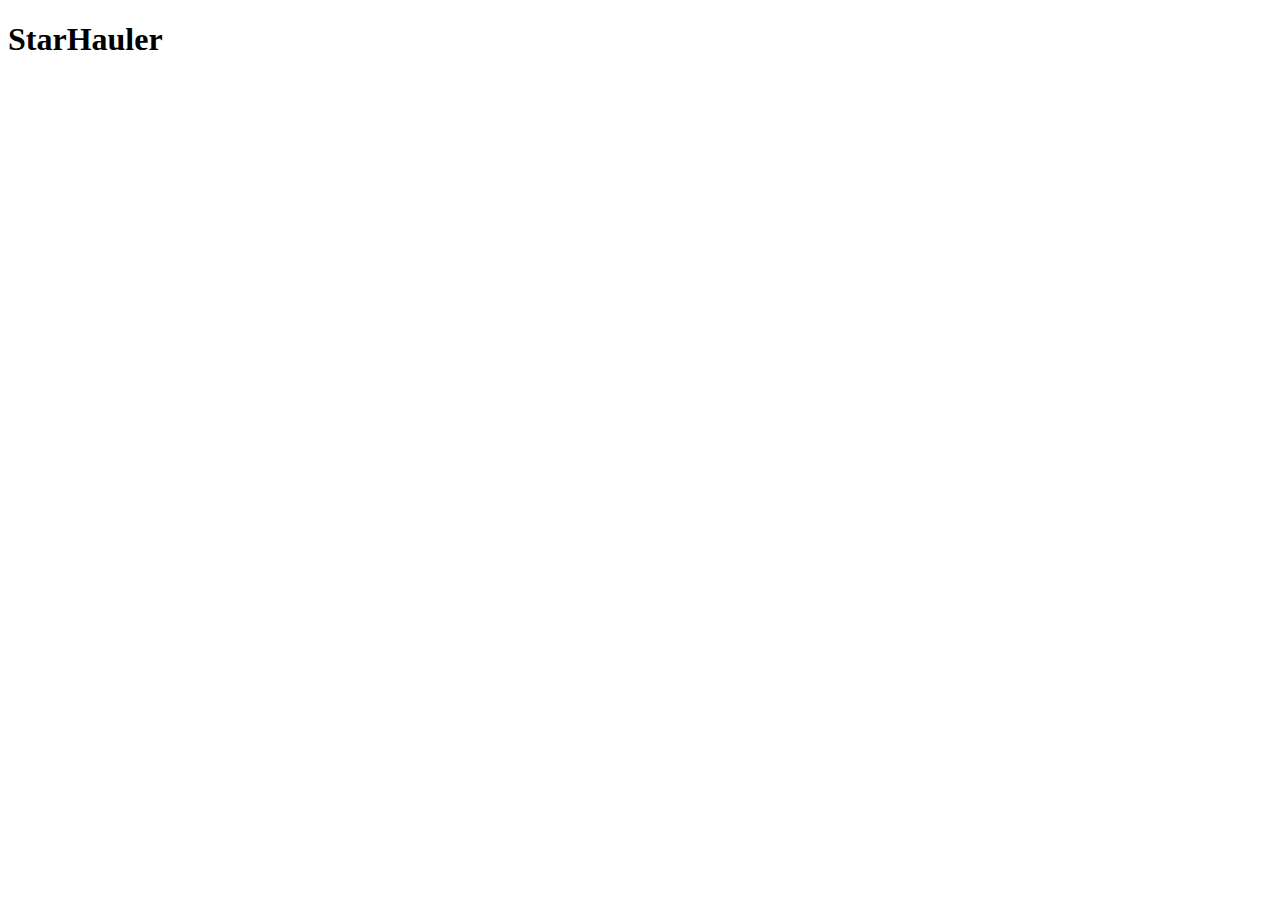
==== project/Site/index.html @ ae99960b "Added basic structure" ====
<!DOCTYPE html>
<html lang="en">
<head>
    <meta charset="UTF-8">
    <meta name="viewport" content="width=device-width, initial-scale=1.0">
    <title>StarHauler</title>
    <link rel="stylesheet" href="./style/style.css">
    <script src="./script/script.js"></script>
</head>
<body>
    <div id="header">
        <div id="menuBtn"></div>
        <div id="logo"><h1>StarHauler</h1></div>
    </div>
    <div id="calculator">
        <div id="routeMenu">
            <div id="routes"></div>
            <div id="addRouteBtn"></div>
        </div>
        <div id="cmdtyInputs">
            
        </div>
    </div>
</body>
</html>
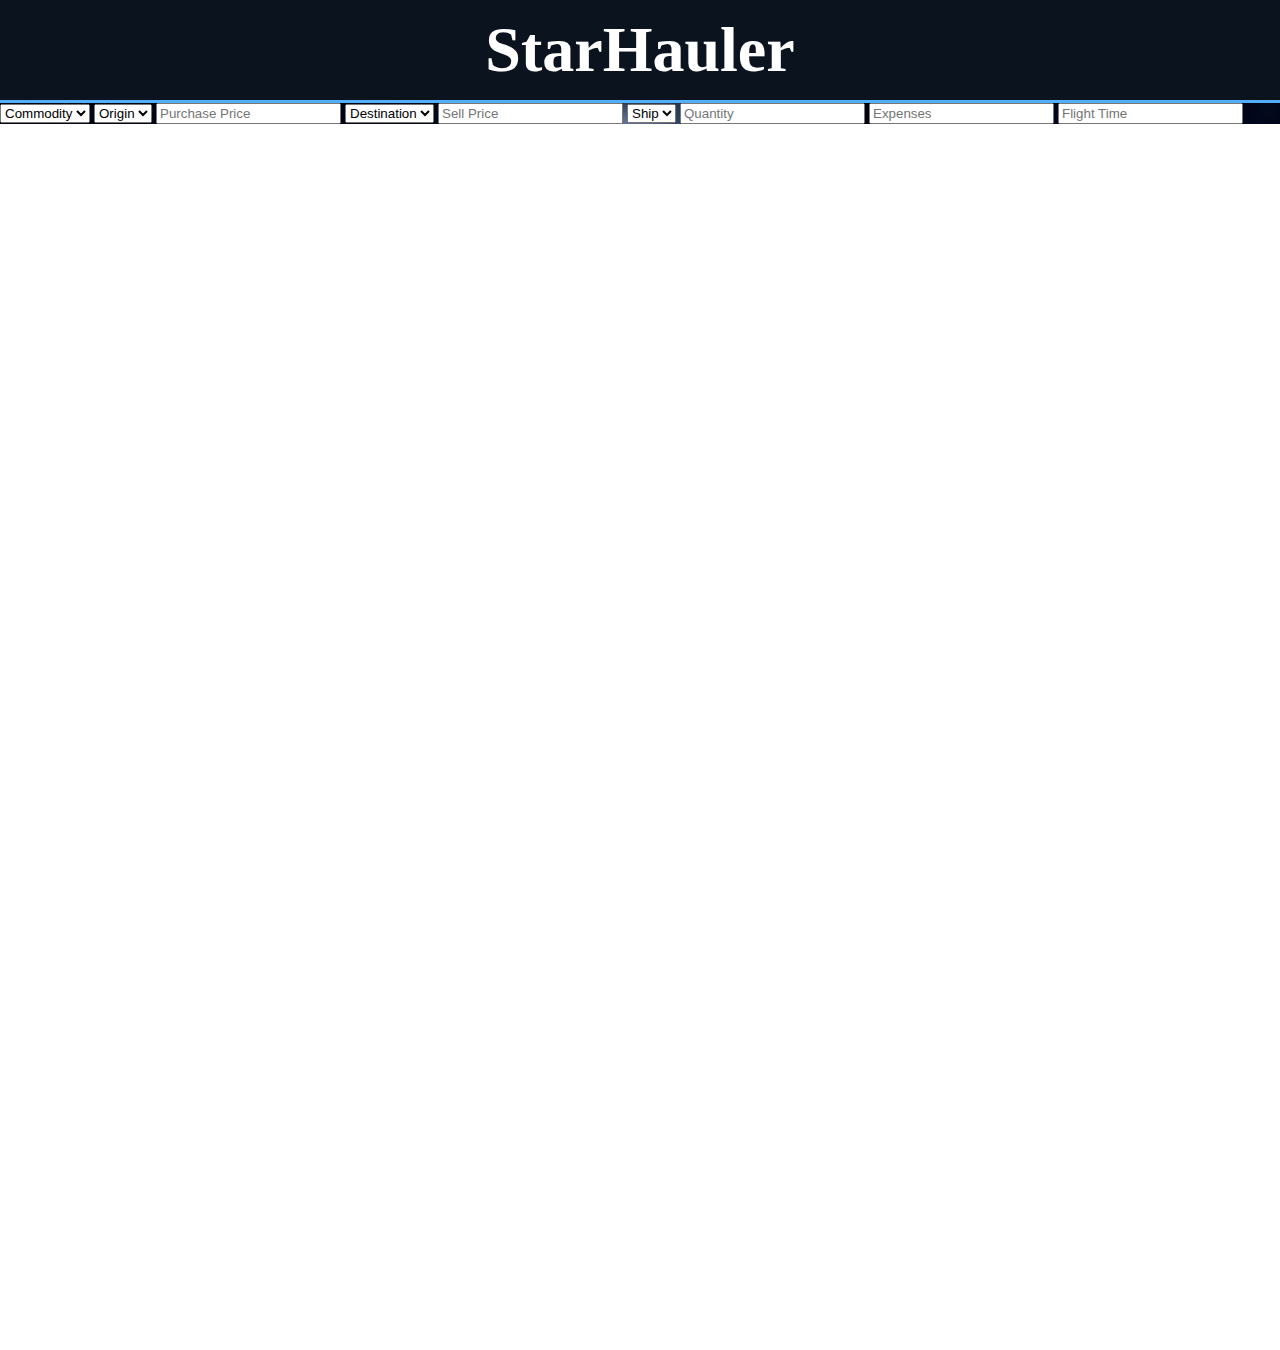
==== commit e7c30a6a: "Worked on basic structure and added first bits of styling" ====
--- a/project/Site/index.html
+++ b/project/Site/index.html
@@ -1,5 +1,6 @@
 <!DOCTYPE html>
 <html lang="en">
+
 <head>
     <meta charset="UTF-8">
     <meta name="viewport" content="width=device-width, initial-scale=1.0">
@@ -7,19 +8,41 @@
     <link rel="stylesheet" href="./style/style.css">
     <script src="./script/script.js"></script>
 </head>
+
 <body>
     <div id="header">
         <div id="menuBtn"></div>
-        <div id="logo"><h1>StarHauler</h1></div>
+        <div id="logo">
+            <h1>StarHauler</h1>
+        </div>
     </div>
-    <div id="calculator">
-        <div id="routeMenu">
-            <div id="routes"></div>
-            <div id="addRouteBtn"></div>
-        </div>
-        <div id="cmdtyInputs">
-            
+    <div id="content">
+        <div id="calculator">
+            <div id="routeMenu">
+                <div id="routes"></div>
+                <div id="addRouteBtn"></div>
+            </div>
+            <div id="cmdtyInputs">
+                <select id="commodity">
+                    <option value="" disabled selected>Commodity</option>
+                </select>
+                <select id="origin">
+                    <option value="" disabled selected>Origin</option>
+                </select>
+                <input type="number" id="purchasePrice" placeholder="Purchase Price">
+                <select id="destination">
+                    <option value="" disabled selected>Destination</option>
+                </select>
+                <input type="number" id="sellPrice" placeholder="Sell Price">
+                <select id="ship">
+                    <option value="" disabled selected>Ship</option>
+                </select>
+                <input type="number" id="quantity" placeholder="Quantity">
+                <input type="number" id="expenses" placeholder="Expenses">
+                <input type="number" id="flightTime" placeholder="Flight Time">
+            </div>
         </div>
     </div>
 </body>
+
 </html>--- a/project/Site/style/style.css
+++ b/project/Site/style/style.css
@@ -0,0 +1,39 @@
+body {
+    margin: 0;
+    padding: 0;
+    height: 150vh;
+}
+
+#header {
+    background-color: #0B131F;
+    color: white;
+    text-align: center;
+    height: 100px;
+    width: 100vw;
+    position: sticky;
+    top: -100px;
+    margin: 0;
+    border-bottom: #54ADF7 3px solid;
+}
+
+#logo {
+    font-size: 2em;
+    margin: auto 0 auto 0;
+    padding: 0;
+    line-height: 100px;
+}
+
+#logo h1 {
+    margin: 0;
+    padding: 0;
+}
+
+#menuBtn {
+    display: none;
+    margin: auto 0 auto 0;
+}
+
+
+#content {
+    background-image: url("../img/bg.webp");
+}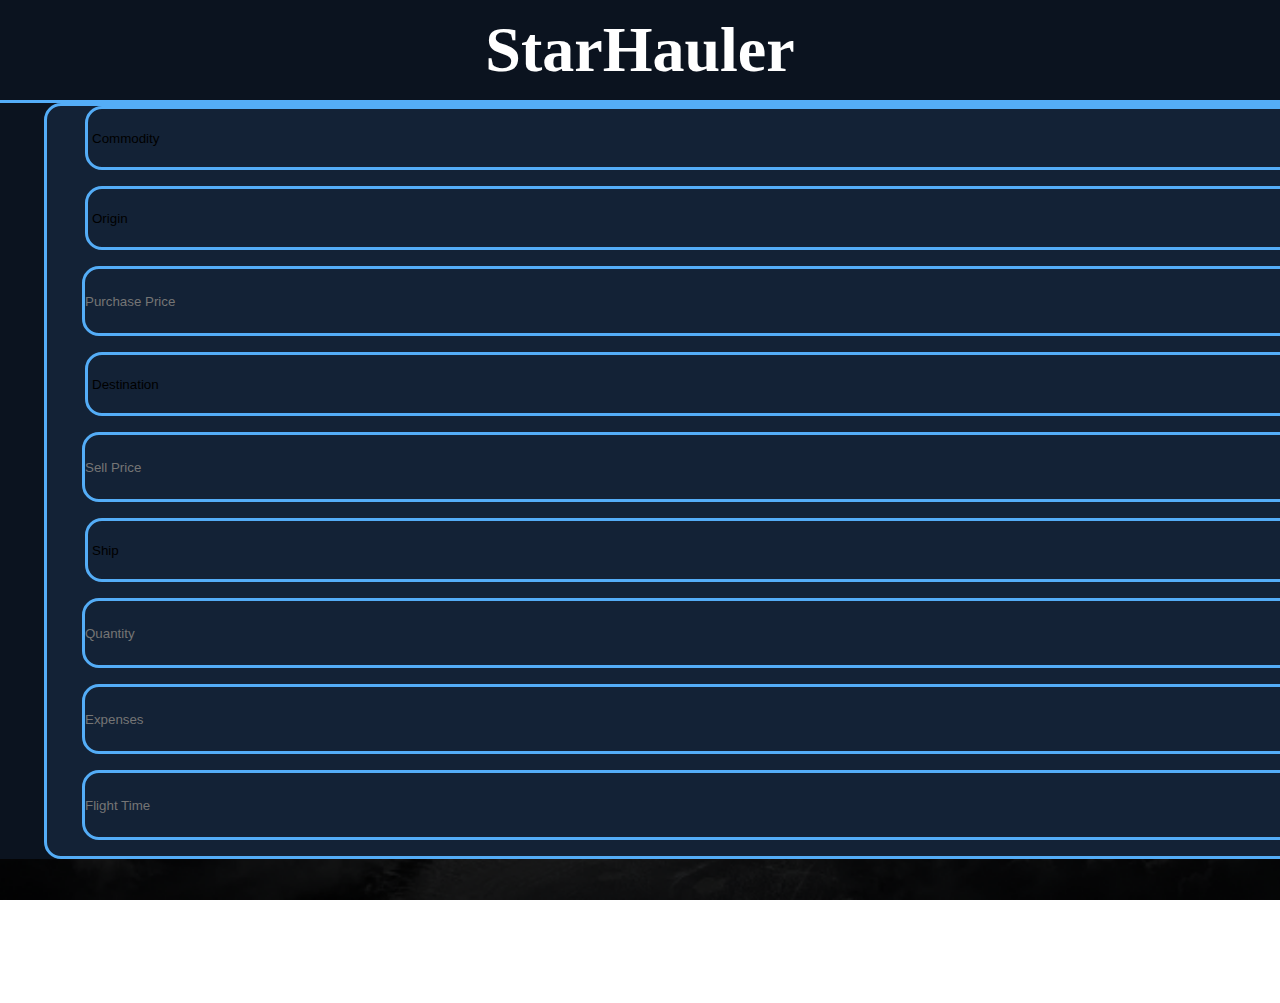
==== commit 5e4e45ec: "Introduced CSS variables & worked on styling" ====
--- a/project/Site/index.html
+++ b/project/Site/index.html
@@ -22,24 +22,26 @@
                 <div id="routes"></div>
                 <div id="addRouteBtn"></div>
             </div>
-            <div id="cmdtyInputs">
-                <select id="commodity">
-                    <option value="" disabled selected>Commodity</option>
-                </select>
-                <select id="origin">
-                    <option value="" disabled selected>Origin</option>
-                </select>
-                <input type="number" id="purchasePrice" placeholder="Purchase Price">
-                <select id="destination">
-                    <option value="" disabled selected>Destination</option>
-                </select>
-                <input type="number" id="sellPrice" placeholder="Sell Price">
-                <select id="ship">
-                    <option value="" disabled selected>Ship</option>
-                </select>
-                <input type="number" id="quantity" placeholder="Quantity">
-                <input type="number" id="expenses" placeholder="Expenses">
-                <input type="number" id="flightTime" placeholder="Flight Time">
+            <div id="inputs">
+                <div id="cmdtyInputs">
+                    <select id="commodity">
+                        <option value="" disabled selected>Commodity</option>
+                    </select>
+                    <select id="origin">
+                        <option value="" disabled selected>Origin</option>
+                    </select>
+                    <input type="number" id="purchasePrice" placeholder="Purchase Price">
+                    <select id="destination">
+                        <option value="" disabled selected>Destination</option>
+                    </select>
+                    <input type="number" id="sellPrice" placeholder="Sell Price">
+                    <select id="ship">
+                        <option value="" disabled selected>Ship</option>
+                    </select>
+                    <input type="number" id="quantity" placeholder="Quantity">
+                    <input type="number" id="expenses" placeholder="Expenses">
+                    <input type="number" id="flightTime" placeholder="Flight Time">
+                </div>
             </div>
         </div>
     </div>
--- a/project/Site/style/style.css
+++ b/project/Site/style/style.css
@@ -1,19 +1,41 @@
+:root {
+    --primary-color: #0B131F;
+    --secondary-color: #132236;
+    --text-color: white;
+    --border-color: #54ADF7;
+
+    --border: var(--border-color) 3px solid;
+    --border-radius: 17px;
+
+
+    --background-image: url("../img/bgDark.png");
+
+    --inputs-width: 1230px;
+    --inputs-height: 64px;
+    --inputs-vertical-margin: 16px;
+    --inputs-other-vertical-margin: 30px;
+
+    
+}
+
 body {
     margin: 0;
     padding: 0;
-    height: 150vh;
+    height: 100vh;
+    overflow-x: hidden;
+
 }
 
 #header {
-    background-color: #0B131F;
-    color: white;
+    background-color: var(--primary-color);
+    color: var(--text-color);
     text-align: center;
     height: 100px;
     width: 100vw;
     position: sticky;
     top: -100px;
     margin: 0;
-    border-bottom: #54ADF7 3px solid;
+    border-bottom: var(--border);
 }
 
 #logo {
@@ -33,7 +55,67 @@
     margin: auto 0 auto 0;
 }
 
+#calculator {
+    display: flex;
+    flex-direction: column;
+    justify-content: space-around;
+    align-items: center;
+    margin: auto;
+    background-color: var(--primary-color);
+    width: 1400px;
+}
+
+#inputs {
+    display: flex;
+    flex-direction: column;
+    justify-content: space-around;
+    align-items: center;
+    width: 1306px;
+    margin: auto;
+    margin: 0;
+    padding: 0;
+    border: var(--border);
+    border-radius: var(--border-radius);
+    background-color: var(--secondary-color);
+}
+
+#cmdtyInputs {
+    display: flex;
+    flex-direction: column;
+    justify-content: space-around;
+    align-items: center;
+    margin: 0;
+    padding: 0;
+}
+
+#cmdtyInputs input {
+    margin: 0;
+    margin-bottom: var(--inputs-vertical-margin);
+    padding: 0;
+    width: var(--inputs-width);
+    height: var(--inputs-height);
+    border: var(--border);
+    background-color: var(--secondary-color);
+    border-radius: var(--border-radius);
+}
+
+#cmdtyInputs select {
+    margin: 0;
+    margin-bottom: var(--inputs-vertical-margin);
+    padding: 0;
+    width: var(--inputs-width);
+    height: var(--inputs-height);
+    border: var(--border);
+    background-color: var(--secondary-color);
+    border-radius: var(--border-radius);
+}
+
 
 #content {
-    background-image: url("../img/bg.webp");
+    background-image: var(--background-image);
+    background-size: cover;
+    background-position: center;
+    background-attachment: fixed;
+    height: 100vh;
+    width: 100vw;
 }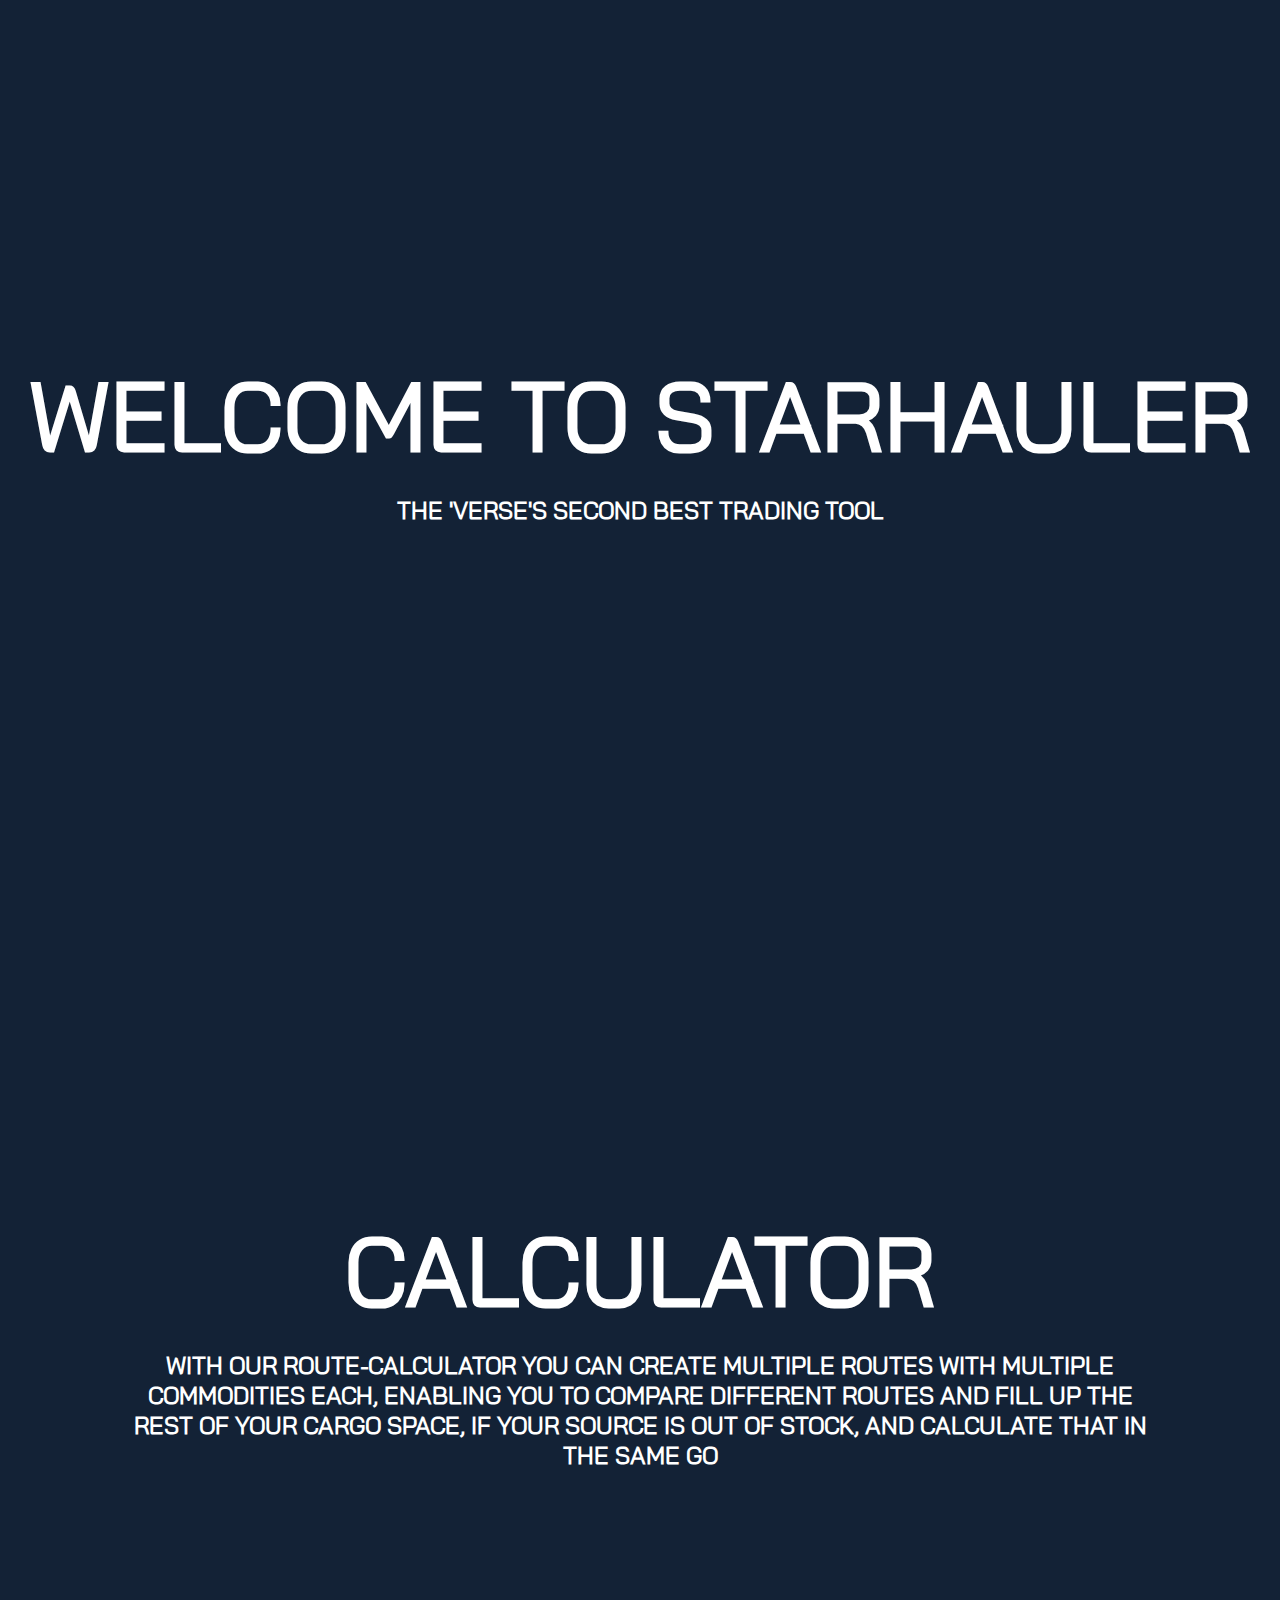
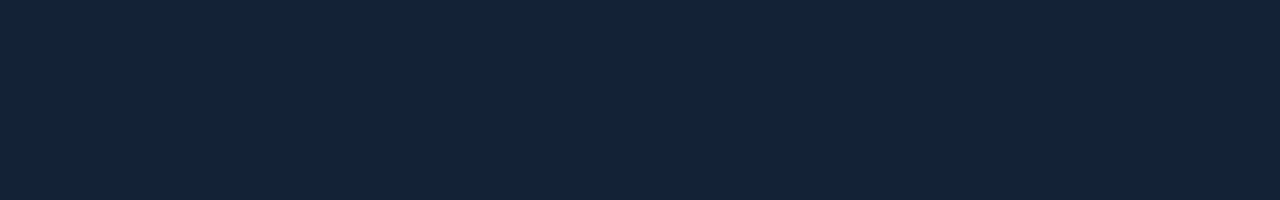
==== commit 8037ffbc: "Created startpage, made calculator outputs, worked on styling, added fullscreen library" ====
--- a/project/Site/index.html
+++ b/project/Site/index.html
@@ -5,46 +5,25 @@
     <meta charset="UTF-8">
     <meta name="viewport" content="width=device-width, initial-scale=1.0">
     <title>StarHauler</title>
+
+    <link rel="stylesheet" href="./librarys/fullPage.js-master/dist/fullpage.css">
+    <script src="./librarys/fullPage.js-master/dist/fullpage.js"></script>
+
     <link rel="stylesheet" href="./style/style.css">
     <script src="./script/script.js"></script>
 </head>
 
 <body>
-    <div id="header">
-        <div id="menuBtn"></div>
-        <div id="logo">
-            <h1>StarHauler</h1>
-        </div>
-    </div>
-    <div id="content">
-        <div id="calculator">
-            <div id="routeMenu">
-                <div id="routes"></div>
-                <div id="addRouteBtn"></div>
-            </div>
-            <div id="inputs">
-                <div id="cmdtyInputs">
-                    <select id="commodity">
-                        <option value="" disabled selected>Commodity</option>
-                    </select>
-                    <select id="origin">
-                        <option value="" disabled selected>Origin</option>
-                    </select>
-                    <input type="number" id="purchasePrice" placeholder="Purchase Price">
-                    <select id="destination">
-                        <option value="" disabled selected>Destination</option>
-                    </select>
-                    <input type="number" id="sellPrice" placeholder="Sell Price">
-                    <select id="ship">
-                        <option value="" disabled selected>Ship</option>
-                    </select>
-                    <input type="number" id="quantity" placeholder="Quantity">
-                    <input type="number" id="expenses" placeholder="Expenses">
-                    <input type="number" id="flightTime" placeholder="Flight Time">
-                </div>
-            </div>
-        </div>
-    </div>
+    <section id="startSection">
+        <h1>Welcome to StarHauler</h1>
+        <h2>The 'Verse's second best trading tool</h2>
+    </section>
+    <section id="section2">
+        <h1>calculator</h1>
+        <h2>With our route-calculator you can create multiple routes with multiple commodities each,
+            enabling you to compare different routes and fill up the rest of your cargo space, if your source is out of stock, and calculate that in the same go</h2>
+        </h2>
+    </section>
 </body>
 
 </html>--- a/project/Site/librarys/fullPage.js-master/dist/fullpage.css
+++ b/project/Site/librarys/fullPage.js-master/dist/fullpage.css
@@ -0,0 +1,324 @@
+/*!
+ * fullPage 4.0.35
+ * https://github.com/alvarotrigo/fullPage.js
+ *
+ * @license GPLv3 for open source use only
+ * or Fullpage Commercial License for commercial use
+ * http://alvarotrigo.com/fullPage/pricing/
+ *
+ * Copyright (C) 2021 http://alvarotrigo.com/fullPage - A project by Alvaro Trigo
+ */
+html.fp-enabled,
+.fp-enabled body {
+    margin: 0;
+    padding: 0;
+    overflow:hidden;
+
+    /*Avoid flicker on slides transitions for mobile phones #336 */
+    -webkit-tap-highlight-color: rgba(0,0,0,0);
+}
+.fp-section {
+    position: relative;
+    -webkit-box-sizing: border-box; /* Safari<=5 Android<=3 */
+    -moz-box-sizing: border-box; /* <=28 */
+    box-sizing: border-box;
+    height: 100%;
+    display: block;
+}
+.fp-slide {
+    float: left;
+}
+.fp-slide, .fp-slidesContainer {
+    height: 100%;
+    display: block;
+}
+.fp-slides {
+    z-index:1;
+    height: 100%;
+    overflow: hidden;
+    position: relative;
+    -webkit-transition: all 0.3s ease-out; /* Safari<=6 Android<=4.3 */
+    transition: all 0.3s ease-out;
+}
+.fp-table{
+    display: flex;
+    flex-direction: column;
+    justify-content: center;
+    width: 100%;
+}
+.fp-slidesContainer {
+    float: left;
+    position: relative;
+}
+.fp-controlArrow {
+    -webkit-user-select: none; /* webkit (safari, chrome) browsers */
+    -moz-user-select: none; /* mozilla browsers */
+    -khtml-user-select: none; /* webkit (konqueror) browsers */
+    -ms-user-select: none; /* IE10+ */
+    position: absolute;
+    z-index: 4;
+    top: 50%;
+    cursor: pointer;
+    margin-top: -38px;
+    -webkit-transform: translate3d(0,0,0);
+    -ms-transform: translate3d(0,0,0);
+    transform: translate3d(0,0,0);
+}
+.fp-prev{
+    left: 15px;
+}
+.fp-next{
+    right: 15px;
+}
+.fp-arrow{
+    width: 0;
+    height: 0;
+    border-style: solid;
+}
+.fp-arrow.fp-prev {
+    border-width: 38.5px 34px 38.5px 0;
+    border-color: transparent #fff transparent transparent;
+}
+.fp-arrow.fp-next {
+    border-width: 38.5px 0 38.5px 34px;
+    border-color: transparent transparent transparent #fff;
+}
+.fp-notransition {
+    -webkit-transition: none !important;
+    transition: none !important;
+}
+#fp-nav {
+    position: fixed;
+    z-index: 100;
+    top: 50%;
+    opacity: 1;
+    transform: translateY(-50%);
+    -ms-transform: translateY(-50%);
+    -webkit-transform: translate3d(0,-50%,0);
+    pointer-events: none;
+}
+#fp-nav.fp-right {
+    right: 17px;
+}
+#fp-nav.fp-left {
+    left: 17px;
+}
+.fp-slidesNav{
+    position: absolute;
+    z-index: 4;
+    opacity: 1;
+    -webkit-transform: translate3d(0,0,0);
+    -ms-transform: translate3d(0,0,0);
+    transform: translate3d(0,0,0);
+    left: 0 !important;
+    right: 0;
+    margin: 0 auto !important;
+    pointer-events: none;
+}
+.fp-slidesNav.fp-bottom {
+    bottom: 17px;
+}
+.fp-slidesNav.fp-top {
+    top: 17px;
+}
+#fp-nav ul,
+.fp-slidesNav ul {
+  margin: 0;
+  padding: 0;
+}
+#fp-nav ul li,
+.fp-slidesNav ul li {
+    display: block;
+    width: 14px;
+    height: 13px;
+    margin: 7px;
+    position:relative;
+}
+.fp-slidesNav ul li {
+    display: inline-block;
+}
+#fp-nav ul li a,
+.fp-slidesNav ul li a {
+    display: block;
+    position: relative;
+    z-index: 1;
+    width: 100%;
+    height: 100%;
+    cursor: pointer;
+    text-decoration: none;
+    pointer-events: all;
+}
+#fp-nav ul li a.active span,
+.fp-slidesNav ul li a.active span,
+#fp-nav ul li:hover a.active span,
+.fp-slidesNav ul li:hover a.active span{
+    height: 12px;
+    width: 12px;
+    margin: -6px 0 0 -6px;
+    border-radius: 100%;
+ }
+#fp-nav ul li a span,
+.fp-slidesNav ul li a span {
+    border-radius: 50%;
+    position: absolute;
+    z-index: 1;
+    height: 4px;
+    width: 4px;
+    border: 0;
+    background: #333;
+    left: 50%;
+    top: 50%;
+    margin: -2px 0 0 -2px;
+    -webkit-transition: all 0.1s ease-in-out;
+    -moz-transition: all 0.1s ease-in-out;
+    -o-transition: all 0.1s ease-in-out;
+    transition: all 0.1s ease-in-out;
+}
+#fp-nav ul li:hover a span,
+.fp-slidesNav ul li:hover a span{
+    width: 10px;
+    height: 10px;
+    margin: -5px 0px 0px -5px;
+}
+#fp-nav ul li .fp-tooltip {
+    position: absolute;
+    top: -2px;
+    color: #fff;
+    font-size: 14px;
+    font-family: arial, helvetica, sans-serif;
+    white-space: nowrap;
+    max-width: 220px;
+    overflow: hidden;
+    display: block;
+    opacity: 0;
+    width: 0;
+    cursor: pointer;
+}
+#fp-nav ul li:hover .fp-tooltip,
+#fp-nav.fp-show-active a.active + .fp-tooltip {
+    -webkit-transition: opacity 0.2s ease-in;
+    transition: opacity 0.2s ease-in;
+    width: auto;
+    opacity: 1;
+}
+#fp-nav ul li .fp-tooltip.fp-right {
+    right: 20px;
+}
+#fp-nav ul li .fp-tooltip.fp-left {
+    left: 20px;
+}
+.fp-auto-height.fp-section,
+.fp-auto-height .fp-slide{
+    height: auto !important;
+}
+
+.fp-responsive .fp-is-overflow.fp-section{
+    height: auto !important;
+}
+
+/* Tries to prevent overwrites #4657 */
+.fp-enabled .fp-scrollable{
+    overflow: visible;
+    height: initial;
+}
+
+/* Used with autoScrolling: false */ 
+.fp-scrollable.fp-responsive .fp-is-overflow.fp-section,
+.fp-scrollable .fp-section,
+.fp-scrollable .fp-slide{
+   /* Fallback for browsers that do not support Custom Properties */
+   height: 100vh;
+   height: calc(var(--vh, 1vh) * 100);
+}
+
+.fp-scrollable.fp-responsive .fp-is-overflow.fp-section:not(.fp-auto-height):not([data-percentage]),
+.fp-scrollable .fp-section:not(.fp-auto-height):not([data-percentage]),
+.fp-scrollable .fp-slide:not(.fp-auto-height):not([data-percentage]){
+    /* Fallback for browsers that do not support Custom Properties */
+    min-height: 100vh;
+    min-height: calc(var(--vh, 1vh) * 100);
+}
+
+/* Disabling vertical centering on scrollable elements */
+.fp-overflow{
+    justify-content: flex-start;
+}
+
+body:not(.fp-responsive) .fp-overflow{
+    max-height: 100vh;
+    max-height: 100dvh; /* fix for new browsers */
+}
+
+/* No scrollable when using auto-height */
+.fp-scrollable .fp-auto-height .fp-overflow{
+    max-height: none;
+}
+
+.fp-is-overflow .fp-overflow.fp-auto-height-responsive,
+.fp-is-overflow .fp-overflow.fp-auto-height,
+.fp-is-overflow > .fp-overflow{
+    overflow-y: auto;
+}
+.fp-overflow{
+    outline:none;
+}
+
+.fp-overflow.fp-table{
+    display: block;
+}
+
+.fp-responsive .fp-auto-height-responsive.fp-section,
+.fp-responsive .fp-auto-height-responsive .fp-slide,
+.fp-responsive .fp-auto-height-responsive .fp-overflow{
+    height: auto !important;
+    min-height: auto !important;
+}
+
+/*Only display content to screen readers*/
+.fp-sr-only{
+    position: absolute;
+    width: 1px;
+    height: 1px;
+    padding: 0;
+    overflow: hidden;
+    clip: rect(0, 0, 0, 0);
+    white-space: nowrap;
+    border: 0;
+}
+
+/* Customize website's scrollbar like Mac OS
+Not supports in Firefox and IE */
+.fp-scroll-mac .fp-overflow::-webkit-scrollbar {
+    background-color: transparent;
+    width: 9px;
+}
+.fp-scroll-mac .fp-overflow::-webkit-scrollbar-track {
+    background-color: transparent;
+}
+.fp-scroll-mac .fp-overflow::-webkit-scrollbar-thumb {
+    background-color: rgba(0,0,0,.4);
+    border-radius: 16px;
+    border: 4px solid transparent;
+}
+.fp-warning,
+.fp-watermark{
+    z-index: 9999999;
+    position: absolute;
+    bottom: 0;
+}
+.fp-warning,
+.fp-watermark a{
+    text-decoration: none;
+    color: #000;
+    background: rgba(255,255,255,0.6);
+    padding: 5px 8px;
+    font-size: 14px;
+    font-family: arial;
+    color: black;
+    display: inline-block;
+    border-radius: 3px;
+    margin: 12px;
+}
+.fp-noscroll .fp-overflow{
+    overflow: hidden;
+}--- a/project/Site/style/style.css
+++ b/project/Site/style/style.css
@@ -1,3 +1,8 @@
+@font-face {
+    font-family: 'Bai Jamjuree';
+    src: url("../font/BaiJamjuree-Regular.ttf");
+}
+
 :root {
     --primary-color: #0B131F;
     --secondary-color: #132236;
@@ -18,12 +23,14 @@
     
 }
 
+/* Calculator & General */
+
 body {
     margin: 0;
     padding: 0;
     height: 100vh;
     overflow-x: hidden;
-
+    font-family: 'Bai Jamjuree', sans-serif;
 }
 
 #header {
@@ -60,8 +67,10 @@
     flex-direction: column;
     justify-content: space-around;
     align-items: center;
-    margin: auto;
+    margin: 0 auto 0 auto;
     background-color: var(--primary-color);
+    border: var(--border);
+    border-radius: var(--border-radius);
     width: 1400px;
 }
 
@@ -71,9 +80,8 @@
     justify-content: space-around;
     align-items: center;
     width: 1306px;
-    margin: auto;
-    margin: 0;
-    padding: 0;
+    margin: var(--inputs-other-vertical-margin) auto var(--inputs-other-vertical-margin) auto;
+    padding: var(--inputs-other-vertical-margin) 0 calc(var(--inputs-other-vertical-margin) - var(--inputs-vertical-margin)) 0;
     border: var(--border);
     border-radius: var(--border-radius);
     background-color: var(--secondary-color);
@@ -116,6 +124,60 @@
     background-size: cover;
     background-position: center;
     background-attachment: fixed;
-    height: 100vh;
+    min-height: calc(100vh - 100px);
     width: 100vw;
+    margin: 0;
+    padding: var(--inputs-other-vertical-margin) 0 calc(var(--inputs-other-vertical-margin) - var(--inputs-vertical-margin)) 0;
+}
+
+#outputs {
+    display: flex;
+    flex-direction: column;
+    justify-content: space-around;
+    align-items: center;
+    width: 1306px;
+    margin: 0 auto var(--inputs-other-vertical-margin) auto;
+    padding: var(--inputs-other-vertical-margin) 0 calc(var(--inputs-other-vertical-margin) - var(--inputs-vertical-margin)) 0;
+    border: var(--border);
+    border-radius: var(--border-radius);
+    background-color: var(--secondary-color);
+}
+
+#outputs div {
+    margin: 0;
+    margin-bottom: var(--inputs-vertical-margin);
+    padding: 0;
+    width: var(--inputs-width);
+    height: var(--inputs-height);
+    border: var(--border);
+    background-color: var(--secondary-color);
+    border-radius: var(--border-radius);
+}
+
+
+/* Homepage */
+
+section {
+    display: flex;
+    flex-direction: column;
+    justify-content: center;
+    align-items: center;
+    min-height: 100vh;
+    width: 100vw;
+    margin: 0;
+    padding: 0;
+    background-color: var(--secondary-color);
+    color: var(--text-color);
+    text-transform: uppercase;
+    text-align: center;
+}
+
+h1 {
+    font-size: 6em;
+    margin: 0;
+    padding: 0;
+}
+
+h2 {
+    max-width: 80vw;
 }